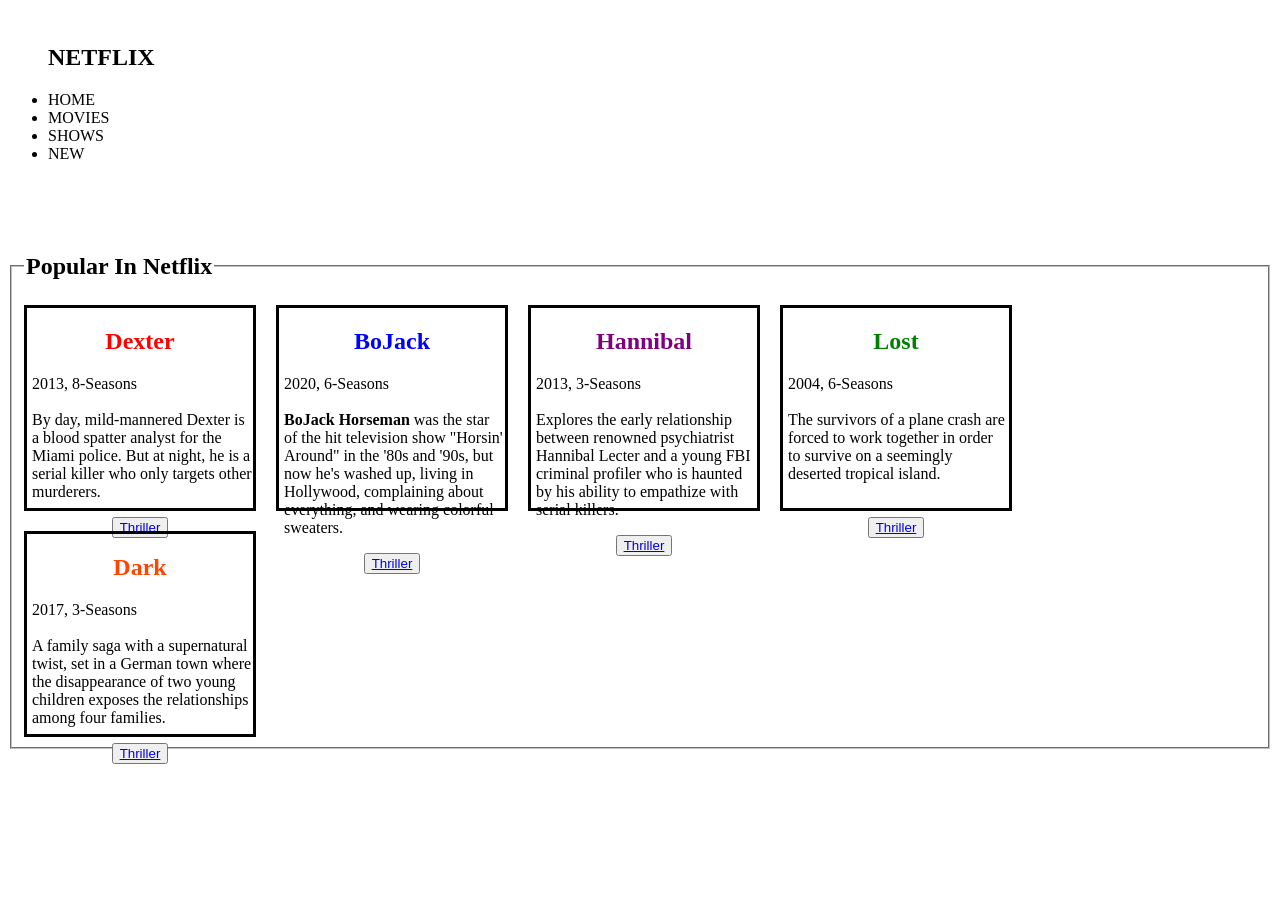
==== ex00/index.html @ 62179f9c "css" ====
<!DOCTYPE html>

<html lang="en">

<head>
    <title>first project with css</title>
    <link rel="stylesheet" href="style.css">
</head>


<body>

    <nav class="nav-container ">
        <ul><h2>NETFLIX</h2>
            <li>HOME</li>
            <li>MOVIES</li>
            <li>SHOWS</li>
            <li>NEW</li>
        </ul>
    </nav>

    <br><br><br>

    <fieldset>
        <legend><h2>Popular In Netflix</h2></legend>

            <div class="card-container ">

                <div 
                        style="color:black; border: solid; width:226px; height: 200px;">
                            <center><h2 style="color:red">Dexter</h2></center>
                            <p style="margin-left: 5px;">
                                    2013, 8-Seasons<br><br>
                                    By day, mild-mannered Dexter is a blood spatter analyst for the Miami police. 
                                    But at night, he is a serial killer who only targets other murderers.
                            </p>
                            <center>
                                    <button>
                                            <a href="https://www.youtube.com/watch?v=nTOf1FIsBcs" target="_blank">Thriller</a>
                                    </button>
                            </center>
                </div>

        <div 
                style="color:black; border: solid; width:226px; height: 200px;">
                <center><h2 style="color:blue">BoJack</h2></center>
                <p style="margin-left: 5px;">
                    2020, 6-Seasons<br><br>
                    <strong>BoJack Horseman</strong> was the star of the hit television show "Horsin' Around" in the '80s and '90s, 
                    but now he's washed up, living in Hollywood, 
                    complaining about everything, and wearing colorful sweaters.
                </p>
                <center>
                        <button>
                                <a href="https://youtu.be/i1eJMig5Ik4?si=HHQ_sUdT17az3Eaz" target="_blank">Thriller</a>
                        </button>
                </center>
        </div>

        <div 
                style="color:black; border: solid; width:226px; height: 200px;">
                <center><h2 style="color:purple">Hannibal</h2></center>
                <p style="margin-left: 5px;">
                    2013, 3-Seasons<br><br>
                    Explores the early relationship between renowned psychiatrist 
                    Hannibal Lecter and a young FBI criminal profiler 
                    who is haunted by his ability to empathize with serial killers.
                </p>
                <center>
                        <button>
                                <a href="https://youtu.be/Es3B24z8fdA?si=dGsUqgEHJ9IZ4sdW" target="_blank">Thriller</a>
                        </button>
                </center>
        </div>

        <div 
                style="color:black; border: solid; width:226px; height: 200px;">
                <center><h2 style="color:green">Lost</h2></center>
                <p style="margin-left: 5px;">
                    2004, 6-Seasons<br><br>
                    The survivors of a plane crash are forced to work together in order to survive on a seemingly 
                    deserted tropical island.
                    <br><br>
                </p>
                <center>
                        <button>
                                <a href="https://youtu.be/KTu8iDynwNc?si=UuAr7W6BNHbJsXmT" target="_blank">Thriller</a>
                        </button>
                </center>
        </div>

        <div 
                style="color:black; border: solid; width:226px; height: 200px;">
                <center><h2 style="color:orangered">Dark</h2></center>
                <p style="margin-left: 5px;">
                    2017, 3-Seasons<br><br>
                    A family saga with a supernatural twist, set in a German town where the disappearance of 
                    two young children exposes the relationships among four families.
                </p>
                <center>
                        <button>
                                <a href="https://youtu.be/ESEUoa-mz2c?si=XOlvdmYipHBYIazi" target="_blank">Thriller</a>
                        </button>
                </center>
        </div>

    </div>
    </fieldset>

</body>

</html>
---- ex00/style.css ----
.nav-container 
 {
    display: flex;
    justify-content: space-between;
    align-items: center;
 }

 .card-container
 {
    display: flex;
    flex-direction: row;
    flex-wrap: wrap;
    gap: 20px;
 }
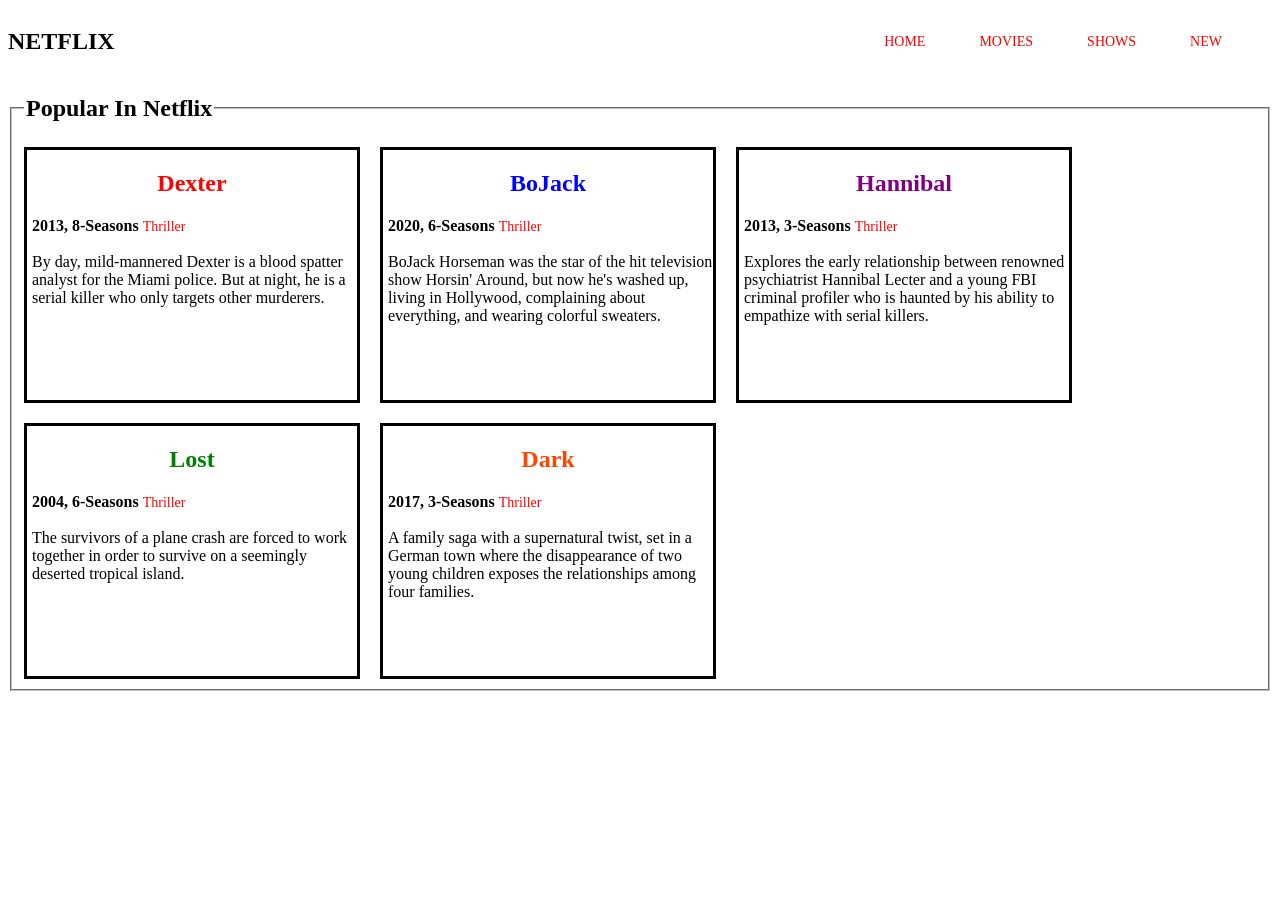
==== commit 3a5fb5aa: "add ex04" ====
--- a/ex00/index.html
+++ b/ex00/index.html
@@ -10,99 +10,73 @@
 
 <body>
 
-    <nav class="nav-container ">
-        <ul><h2>NETFLIX</h2>
-            <li>HOME</li>
-            <li>MOVIES</li>
-            <li>SHOWS</li>
-            <li>NEW</li>
-        </ul>
+    <nav class="nav-container">
+        <h2>NETFLIX</h2>
+        <div class="link">
+            <a href="#">HOME</a>
+            <a href="#">MOVIES</a>
+            <a href="#">SHOWS</a>
+            <a href="#">NEW</a>
+        </div>
     </nav>
-
-    <br><br><br>
 
     <fieldset>
         <legend><h2>Popular In Netflix</h2></legend>
 
-            <div class="card-container ">
+             <div class="card-container ">
 
-                <div 
-                        style="color:black; border: solid; width:226px; height: 200px;">
-                            <center><h2 style="color:red">Dexter</h2></center>
-                            <p style="margin-left: 5px;">
-                                    2013, 8-Seasons<br><br>
-                                    By day, mild-mannered Dexter is a blood spatter analyst for the Miami police. 
-                                    But at night, he is a serial killer who only targets other murderers.
-                            </p>
-                            <center>
-                                    <button>
-                                            <a href="https://www.youtube.com/watch?v=nTOf1FIsBcs" target="_blank">Thriller</a>
-                                    </button>
-                            </center>
+                <div class="sup-dev">
+                                <center><h2 style="color:red">Dexter</h2></center>
+                                <p style="margin-left: 5px;">
+                                        <strong>2013, 8-Seasons</strong>
+                                        <a href="https://www.youtube.com/watch?v=nTOf1FIsBcs" target="_blank">Thriller</a><br><br>
+                                        By day, mild-mannered Dexter is a blood spatter analyst for the Miami police. 
+                                        But at night, he is a serial killer who only targets other murderers.
+                                </p>
                 </div>
 
-        <div 
-                style="color:black; border: solid; width:226px; height: 200px;">
-                <center><h2 style="color:blue">BoJack</h2></center>
-                <p style="margin-left: 5px;">
-                    2020, 6-Seasons<br><br>
-                    <strong>BoJack Horseman</strong> was the star of the hit television show "Horsin' Around" in the '80s and '90s, 
-                    but now he's washed up, living in Hollywood, 
-                    complaining about everything, and wearing colorful sweaters.
-                </p>
-                <center>
-                        <button>
-                                <a href="https://youtu.be/i1eJMig5Ik4?si=HHQ_sUdT17az3Eaz" target="_blank">Thriller</a>
-                        </button>
-                </center>
-        </div>
+                <div class="sup-dev">
+                                <center><h2 style="color:blue">BoJack</h2></center>
+                                <p style="margin-left: 5px;">
+                                        <strong>2020, 6-Seasons</strong>
+                                        <a href="https://youtu.be/i1eJMig5Ik4?si=HHQ_sUdT17az3Eaz" target="_blank">Thriller</a><br><br>
+                                        BoJack Horseman was the star of the hit television show Horsin' Around, 
+                                        but now he's washed up, living in Hollywood, 
+                                        complaining about everything, and wearing colorful sweaters.
+                                </p>
+                </div>
 
-        <div 
-                style="color:black; border: solid; width:226px; height: 200px;">
-                <center><h2 style="color:purple">Hannibal</h2></center>
-                <p style="margin-left: 5px;">
-                    2013, 3-Seasons<br><br>
-                    Explores the early relationship between renowned psychiatrist 
-                    Hannibal Lecter and a young FBI criminal profiler 
-                    who is haunted by his ability to empathize with serial killers.
-                </p>
-                <center>
-                        <button>
-                                <a href="https://youtu.be/Es3B24z8fdA?si=dGsUqgEHJ9IZ4sdW" target="_blank">Thriller</a>
-                        </button>
-                </center>
-        </div>
+                <div class="sup-dev">
+                        <center><h2 style="color:purple">Hannibal</h2></center>
+                        <p style="margin-left: 5px;">
+                                <strong>2013, 3-Seasons</strong>
+                                <a href="https://youtu.be/Es3B24z8fdA?si=dGsUqgEHJ9IZ4sdW" target="_blank">Thriller</a><br><br>
+                                Explores the early relationship between renowned psychiatrist 
+                                Hannibal Lecter and a young FBI criminal profiler 
+                                who is haunted by his ability to empathize with serial killers.
+                        </p>
+                
+                </div>
+                
+                <div class="sup-dev">
+                        <center><h2 style="color:green">Lost</h2></center>
+                        <p style="margin-left: 5px;">
+                                <strong>2004, 6-Seasons</strong>
+                                <a href="https://youtu.be/KTu8iDynwNc?si=UuAr7W6BNHbJsXmT" target="_blank">Thriller</a><br><br>
+                                The survivors of a plane crash are forced to work together in order to survive on a seemingly 
+                                deserted tropical island.
+                        </p>
+                </div>
 
-        <div 
-                style="color:black; border: solid; width:226px; height: 200px;">
-                <center><h2 style="color:green">Lost</h2></center>
-                <p style="margin-left: 5px;">
-                    2004, 6-Seasons<br><br>
-                    The survivors of a plane crash are forced to work together in order to survive on a seemingly 
-                    deserted tropical island.
-                    <br><br>
-                </p>
-                <center>
-                        <button>
-                                <a href="https://youtu.be/KTu8iDynwNc?si=UuAr7W6BNHbJsXmT" target="_blank">Thriller</a>
-                        </button>
-                </center>
-        </div>
-
-        <div 
-                style="color:black; border: solid; width:226px; height: 200px;">
-                <center><h2 style="color:orangered">Dark</h2></center>
-                <p style="margin-left: 5px;">
-                    2017, 3-Seasons<br><br>
-                    A family saga with a supernatural twist, set in a German town where the disappearance of 
-                    two young children exposes the relationships among four families.
-                </p>
-                <center>
-                        <button>
-                                <a href="https://youtu.be/ESEUoa-mz2c?si=XOlvdmYipHBYIazi" target="_blank">Thriller</a>
-                        </button>
-                </center>
-        </div>
+                <div class="sup-dev">
+                        <center><h2 style="color:orangered">Dark</h2></center>
+                        <p style="margin-left: 5px;">
+                                <strong>2017, 3-Seasons</strong>
+                                <a href="https://youtu.be/ESEUoa-mz2c?si=XOlvdmYipHBYIazi" target="_blank">Thriller</a><br><br>
+                                A family saga with a supernatural twist, set in a German town where the disappearance of 
+                                two young children exposes the relationships among four families.
+                        </p>
+                </div>
 
     </div>
     </fieldset>
--- a/ex00/style.css
+++ b/ex00/style.css
@@ -11,4 +11,23 @@
     flex-direction: row;
     flex-wrap: wrap;
     gap: 20px;
- }+ }
+
+ .sup-dev
+ {
+   color:black; 
+   border: solid;
+   position: relative; 
+   width: 330px;
+   height: 250px;
+ }
+
+ a
+{
+   color:red;
+   font-size: 14px;
+   text-decoration: none;
+   align-items: center;
+   justify-content: center;
+   padding-right: 50px;
+}
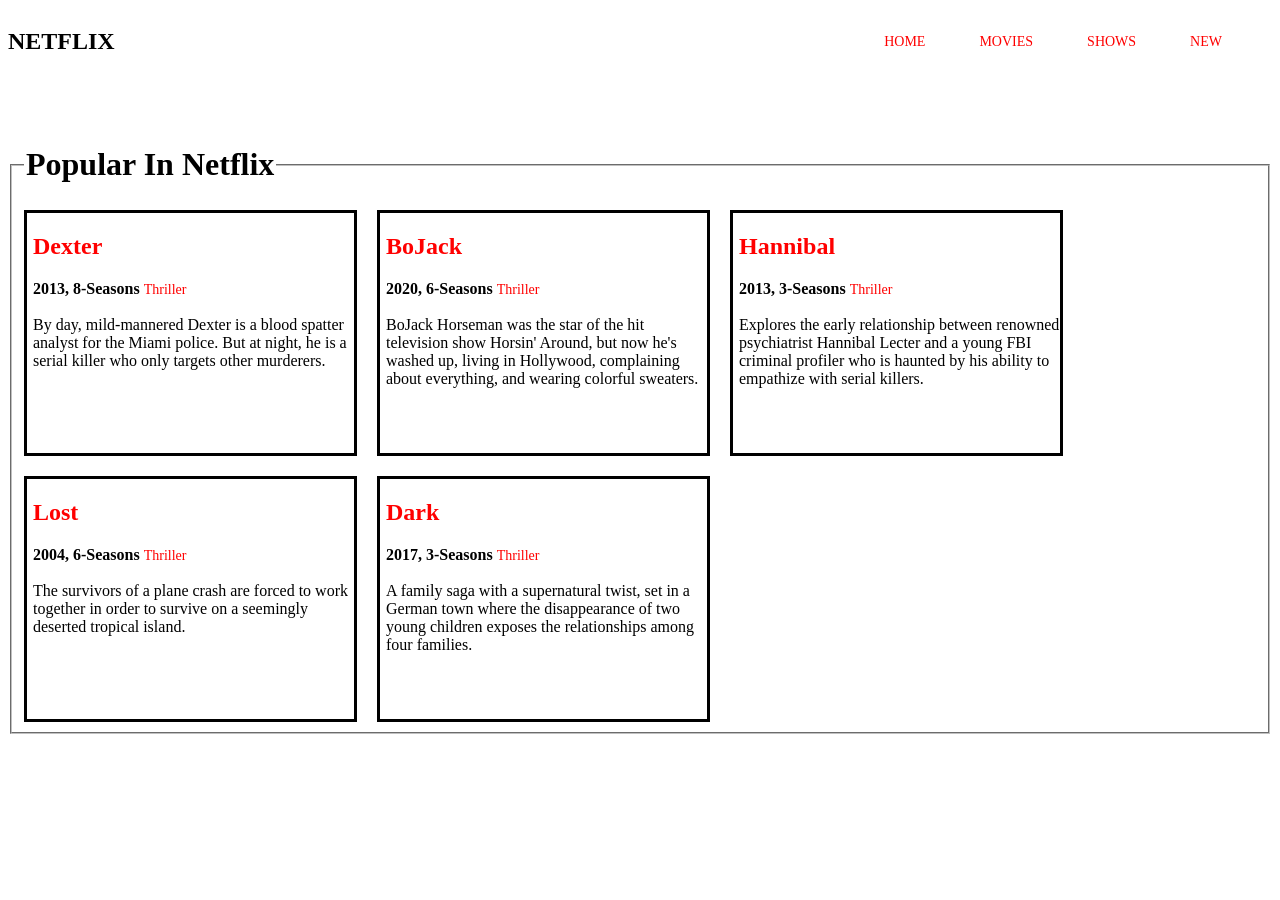
==== commit 618ba3ef: "css done" ====
--- a/ex00/index.html
+++ b/ex00/index.html
@@ -3,8 +3,10 @@
 <html lang="en">
 
 <head>
-    <title>first project with css</title>
-    <link rel="stylesheet" href="style.css">
+        <meta name="viewport" content="width=device-width, initial-scale=1.0">
+        <meta charset="UTF-8">
+        <title>Flexbox Layout</title>
+        <link rel="stylesheet" href="style.css">
 </head>
 
 
@@ -21,13 +23,13 @@
     </nav>
 
     <fieldset>
-        <legend><h2>Popular In Netflix</h2></legend>
+        <legend><h1>Popular In Netflix</h1></legend>
 
-             <div class="card-container ">
+             <div class="card-container">
 
                 <div class="sup-dev">
-                                <center><h2 style="color:red">Dexter</h2></center>
-                                <p style="margin-left: 5px;">
+                                <h2>Dexter</h2>
+                                <p>
                                         <strong>2013, 8-Seasons</strong>
                                         <a href="https://www.youtube.com/watch?v=nTOf1FIsBcs" target="_blank">Thriller</a><br><br>
                                         By day, mild-mannered Dexter is a blood spatter analyst for the Miami police. 
@@ -36,8 +38,8 @@
                 </div>
 
                 <div class="sup-dev">
-                                <center><h2 style="color:blue">BoJack</h2></center>
-                                <p style="margin-left: 5px;">
+                                <h2>BoJack</h2>
+                                <p>
                                         <strong>2020, 6-Seasons</strong>
                                         <a href="https://youtu.be/i1eJMig5Ik4?si=HHQ_sUdT17az3Eaz" target="_blank">Thriller</a><br><br>
                                         BoJack Horseman was the star of the hit television show Horsin' Around, 
@@ -47,8 +49,8 @@
                 </div>
 
                 <div class="sup-dev">
-                        <center><h2 style="color:purple">Hannibal</h2></center>
-                        <p style="margin-left: 5px;">
+                        <h2>Hannibal</h2>
+                        <p>
                                 <strong>2013, 3-Seasons</strong>
                                 <a href="https://youtu.be/Es3B24z8fdA?si=dGsUqgEHJ9IZ4sdW" target="_blank">Thriller</a><br><br>
                                 Explores the early relationship between renowned psychiatrist 
@@ -59,8 +61,8 @@
                 </div>
                 
                 <div class="sup-dev">
-                        <center><h2 style="color:green">Lost</h2></center>
-                        <p style="margin-left: 5px;">
+                        <h2>Lost</h2>
+                        <p>
                                 <strong>2004, 6-Seasons</strong>
                                 <a href="https://youtu.be/KTu8iDynwNc?si=UuAr7W6BNHbJsXmT" target="_blank">Thriller</a><br><br>
                                 The survivors of a plane crash are forced to work together in order to survive on a seemingly 
@@ -69,8 +71,8 @@
                 </div>
 
                 <div class="sup-dev">
-                        <center><h2 style="color:orangered">Dark</h2></center>
-                        <p style="margin-left: 5px;">
+                        <h2>Dark</h2>
+                        <p>
                                 <strong>2017, 3-Seasons</strong>
                                 <a href="https://youtu.be/ESEUoa-mz2c?si=XOlvdmYipHBYIazi" target="_blank">Thriller</a><br><br>
                                 A family saga with a supernatural twist, set in a German town where the disappearance of 
--- a/ex00/style.css
+++ b/ex00/style.css
@@ -18,8 +18,8 @@
    color:black; 
    border: solid;
    position: relative; 
-   width: 330px;
-   height: 250px;
+   width: 327px;
+   height: 240px;
  }
 
  a
@@ -30,4 +30,20 @@
    align-items: center;
    justify-content: center;
    padding-right: 50px;
+}
+
+div h2
+{
+   color: red;
+   margin-left: 6px;
+}
+
+p
+{
+   margin-left: 6px;
+}
+
+fieldset
+{
+   margin-top: 50px;
 }
